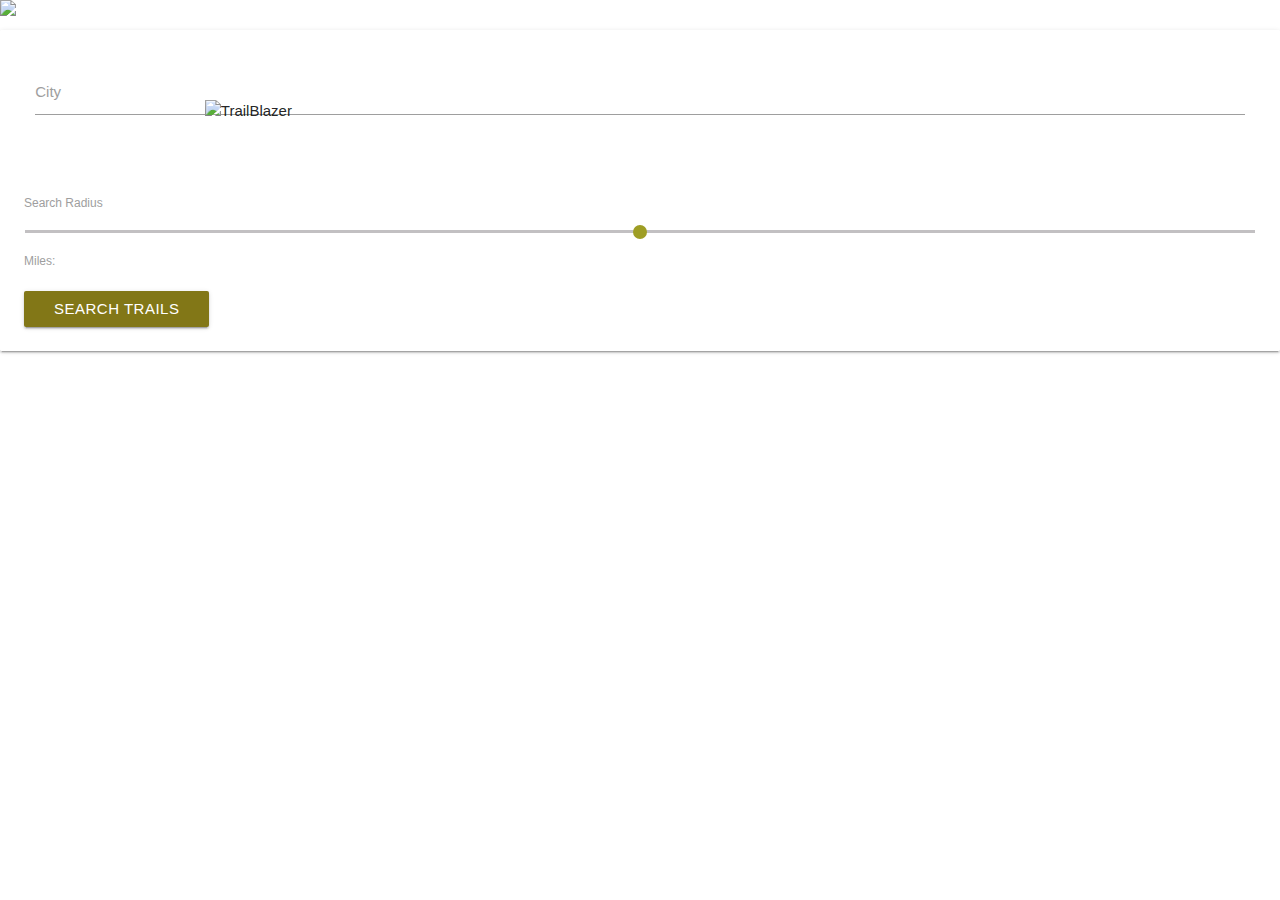
==== landing-page.html @ 965bab5e "conditions fix" ====
<!DOCTYPE html>
<html lang="en">
<head>
  <meta charset="UTF-8">
  <meta name="viewport" content="width=device-width, initial-scale=1.0">
  <meta http-equiv="X-UA-Compatible" content="ie=edge">
  <title>TrailBlazer</title>
  <!-- JQuery -->
  <script src="https://code.jquery.com/jquery.js"></script>

  <!-- Firebase -->
  <script src="https://www.gstatic.com/firebasejs/4.8.1/firebase.js"></script>

  <!-- Google Fonts -->
  <link href="https://fonts.googleapis.com/css?family=Paytone+One|Varela+Round" rel="stylesheet">

  <!-- Materialize CSS -->
  
  <link rel="stylesheet" href="https://cdnjs.cloudflare.com/ajax/libs/materialize/0.100.2/css/materialize.min.css">

  <link href="https://fonts.googleapis.com/icon?family=Material+Icons" rel="stylesheet">

  <link rel="stylesheet" href="assets/css/materialize.min.css">

  <link rel="stylesheet" href="assets/css/materialize.css">

  <!-- Slider CSS -->
  <link rel="stylesheet" type="text/css" href="assets/css/nouislider.css">


  <!-- Custom CSS -->
  <link rel="stylesheet" type="text/css" href="assets/css/landing-page.css">

</head>
<body>
    <main>

    <!-- Cover Image -->
    <div id="cover">
      <img class="responsive-img" src="assets/images/cover-image.jpg" style:"position: relative">


    <!-- Logo Image -->
    <div class="logo-image">
      <img src="assets/images/tblogo.png" alt="TrailBlazer" class="ctr">
    </div>


    <!-- User Input Form -->
    <div class="card form-container" >
        <div class="card-content">

        <!-- City Input -->
        <div class="row">
            <div class="input-field col s12 m12 l12">
            <input id="city-input" type="text" class="validate">
            <label for="city">City</label>
            </div>
        </div>

        <!-- State Input -->
        <div class="row state">
            <div class="input-field col s12 m12 l12">
            <select id = 'state-input'>
                <option value="state" disabled selected>State</option>
                <option value="alabama">Alabama</option>
                <option value="alaska">Alaska</option>
                <option value="arizona">Arizona</option>
                <option value="arkansas">Arkansas</option>
                <option value="california">California</option>
                <option value="colorado">Colorado</option>
                <option value="connecticut">Connecticut</option>
                <option value="delaware">Delaware</option>
                <option value="florida">Florida</option>
                <option value="georgia">Georgia</option>
                <option value="hawaii">Hawaii</option>
                <option value="idaho">Idaho</option>
                <option value="illinois">Illinois</option>
                <option value="indiana">Indiana</option>
                <option value="iowa">Iowa</option>
                <option value="kansas">Kansas</option>
                <option value="kentucky">Kentucky</option>
                <option value="louisiana">Louisiana</option>
                <option value="maine">Maine</option>
                <option value="maryland">Maryland</option>
                <option value="massachusetts">Massachusetts</option>
                <option value="michigan">Michigan</option>
                <option value="minnesota">Minnesota</option>
                <option value="mississippi">Mississippi</option>
                <option value="missouri">Missouri</option>
                <option value="montana">Montana</option>
                <option value="nebraska">Nebraska</option>
                <option value="nevada">Nevada</option>
                <option value="newhampshire">New Hampshire</option>
                <option value="newjersey">New Jersey</option>
                <option value="newmexico">New Mexico</option>
                <option value="newyork">New York</option>
                <option value="northcarolina">North Carolina</option>
                <option value="northdakota">North Dakota</option>
                <option value="ohio">Ohio</option>
                <option value="oklahoma">Oklahoma</option>
                <option value="oregon">Oregon</option>
                <option value="pennsylvania">Pennsylvania</option>
                <option value="rhodeisland">Rhode Island</option>
                <option value="southcarolina">South Carolina</option>
                <option value="southdakota">South Dakota</option>
                <option value="tennessee">Tennessee</option>
                <option value="texas">Texas</option>
                <option value="utah">Utah</option>
                <option value="vermont">Vermont</option>
                <option value="virginia">Virginia</option>
                <option value="washington">Washington</option>
                <option value="westvirginia">West Virginia</option>
                <option value="wisconsin">Wisconsin</option>
                <option value="wyoming">Wyoming</option>
            </select>
            </div>
        </div>

        <!-- Search Radius -->
        <div class="row">
            <label for="radius-input" class="radius">Search Radius</label>
            <form action="#">
            <p class="range-field">
            <input type="range" id="radius-input" min="0" max="150" />
            </p>
            </form>
            <label for="miles" class="miles">Miles: <span id="miles-value"></span></label>
        </div>

        <!-- Submit Button -->
        <div id = 'submit-button'>
            <a class="btn waves-effect lime darken-4" type="submit" id="submit-button">Search Trails</a>
        </div>


                </div>
            </div>
    </div>
</div>

    <!-- Trail API -->
    <div id = 'trail-container'>
        <div id = 'trail-info'></div>
    </div>

</main>


    <!-- Materialize JavaScript -->
    <script src="https://cdnjs.cloudflare.com/ajax/libs/materialize/0.100.2/js/materialize.min.js"></script>

    <!-- Custom Javascript -->
    <script type="text/javascript" src="assets/javascript/main.js"></script>

    <!-- Custom Javascript for 2nd page -->
    <script type="text/javascript" src="assets/javascript/trail-info.js"></script>

    <!-- Slider Javascript -->
    <script type="text/javascript" src="assets/javascript/nouislider.js"></script>


</body>
</html>
---- assets/css/landing-page.css ----
#cover {
    height: 70%;
    margin: 0;
}

.ctr {
    position: absolute;
    top: 100px;
    left: 16%;
    width: 60%;
    z-index: 2;
} 

.thumbnail {
    max-height: 300px;
}

.trail {
    margin-right: 20px;
}

.row-1, .row-2, .row-3 {
    margin-top: 30px;
    margin-left: 25px;
}


  .form-container {
      width: 35vw;
      background: rgba(255,255,255, 0.85);
      position: absolute;
      top: 300px;
      left: 32%;
  }

@media screen and (max-width: 1400px) {
    .form-container {
        width: 100vw;
        position: static;
    }
}
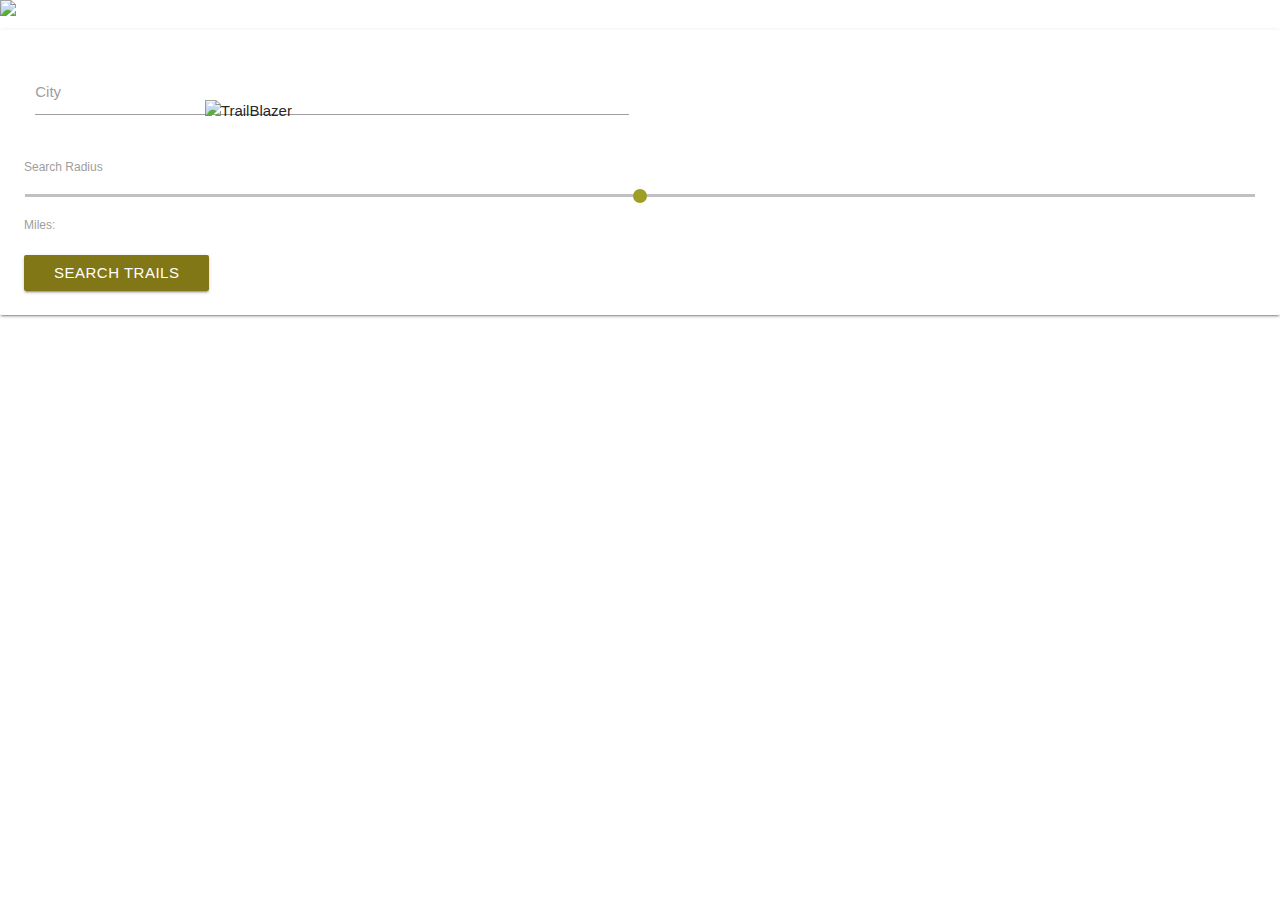
==== commit 4f2228ec: "weather widget" ====
--- a/landing-page.html
+++ b/landing-page.html
@@ -47,20 +47,21 @@
 
 
     <!-- User Input Form -->
+    <div class="row">
     <div class="card form-container" >
         <div class="card-content">
 
         <!-- City Input -->
         <div class="row">
-            <div class="input-field col s12 m12 l12">
+            <div class="input-field col s12 m6 l6">
             <input id="city-input" type="text" class="validate">
             <label for="city">City</label>
             </div>
-        </div>
+        
 
         <!-- State Input -->
-        <div class="row state">
-            <div class="input-field col s12 m12 l12">
+        <!-- <div class="state"> -->
+            <div class="input-field col s12 m6 l6">
             <select id = 'state-input'>
                 <option value="state" disabled selected>State</option>
                 <option value="alabama">Alabama</option>
@@ -116,6 +117,7 @@
             </select>
             </div>
         </div>
+        <!-- </div> -->
 
         <!-- Search Radius -->
         <div class="row">
@@ -136,6 +138,7 @@
 
                 </div>
             </div>
+        </div>
     </div>
 </div>
 
@@ -154,7 +157,7 @@
     <script type="text/javascript" src="assets/javascript/main.js"></script>
 
     <!-- Custom Javascript for 2nd page -->
-    <script type="text/javascript" src="assets/javascript/trail-info.js"></script>
+    <!-- <script type="text/javascript" src="assets/javascript/trail-info.js"></script> -->
 
     <!-- Slider Javascript -->
     <script type="text/javascript" src="assets/javascript/nouislider.js"></script>
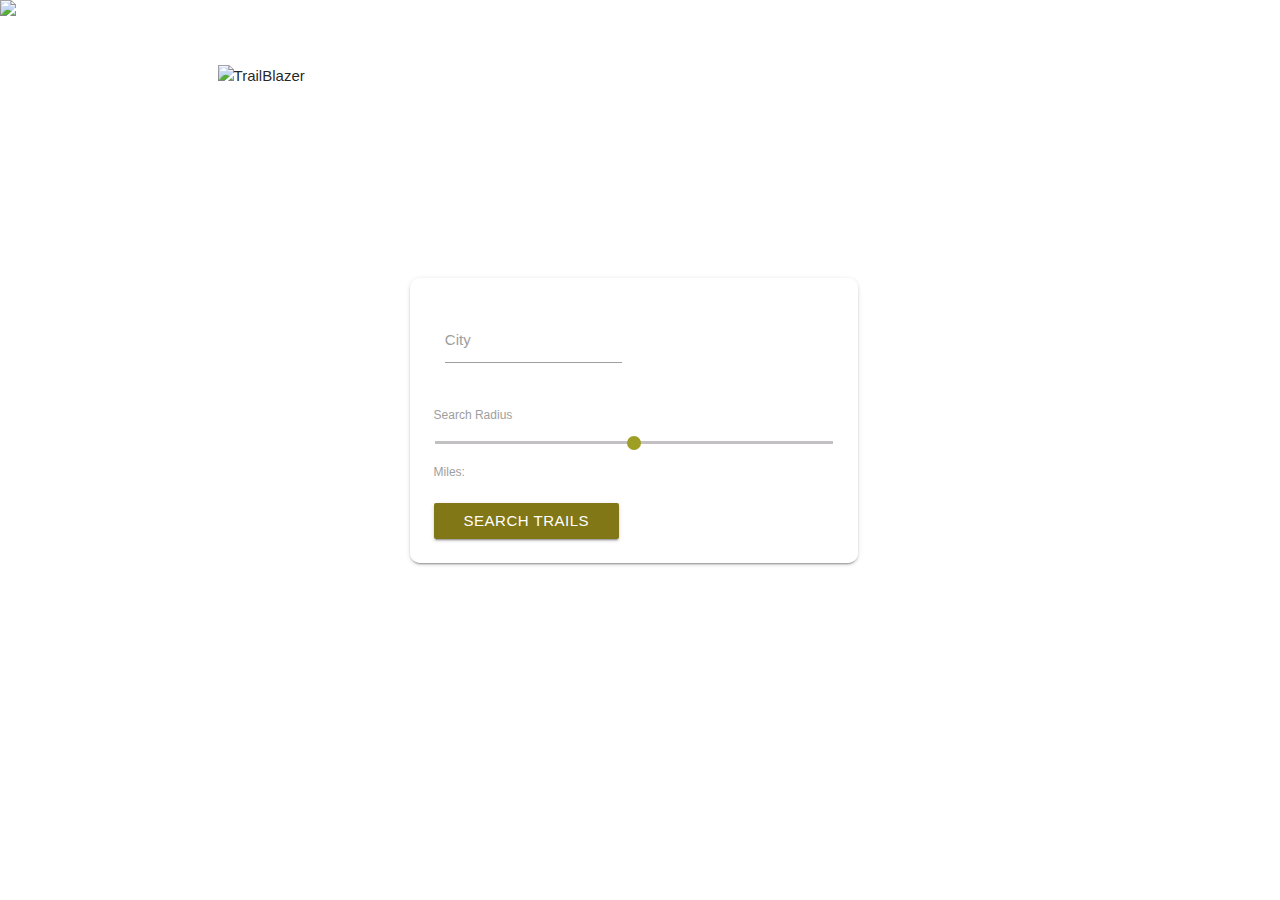
==== commit c22c0218: "responsive cover images" ====
--- a/landing-page.html
+++ b/landing-page.html
@@ -37,7 +37,7 @@
 
     <!-- Cover Image -->
     <div id="cover">
-      <img class="responsive-img" src="assets/images/cover-image.jpg" style:"position: relative">
+      <img class="responsive-img" src="assets/images/landing-page-cover.png" style:"position: relative">
 
 
     <!-- Logo Image -->
@@ -60,7 +60,6 @@
         
 
         <!-- State Input -->
-        <!-- <div class="state"> -->
             <div class="input-field col s12 m6 l6">
             <select id = 'state-input'>
                 <option value="state" disabled selected>State</option>
@@ -117,7 +116,6 @@
             </select>
             </div>
         </div>
-        <!-- </div> -->
 
         <!-- Search Radius -->
         <div class="row">
--- a/assets/css/landing-page.css
+++ b/assets/css/landing-page.css
@@ -5,8 +5,8 @@
 
 .ctr {
     position: absolute;
-    top: 100px;
-    left: 16%;
+    top: 65px;
+    left: 17%;
     width: 60%;
     z-index: 2;
 } 
@@ -29,14 +29,34 @@
       width: 35vw;
       background: rgba(255,255,255, 0.85);
       position: absolute;
-      top: 300px;
+      /* top: 250px; */
+      top: 30%;
       left: 32%;
+      border-radius: 10px;
   }
 
-@media screen and (max-width: 1400px) {
+  #trail-container {
+      margin-top: 100px;
+  }
+
+@media screen and (max-width: 1200px) {
+    .form-container {
+        top: 225px;
+        width: 40vw;
+        left: 30%;
+    }
+
+}
+
+@media screen and (max-width: 1025px) {
     .form-container {
         width: 100vw;
         position: static;
     }
+    #trail-container {
+        margin-top: 50px;
+    }
 }
 
+
+
